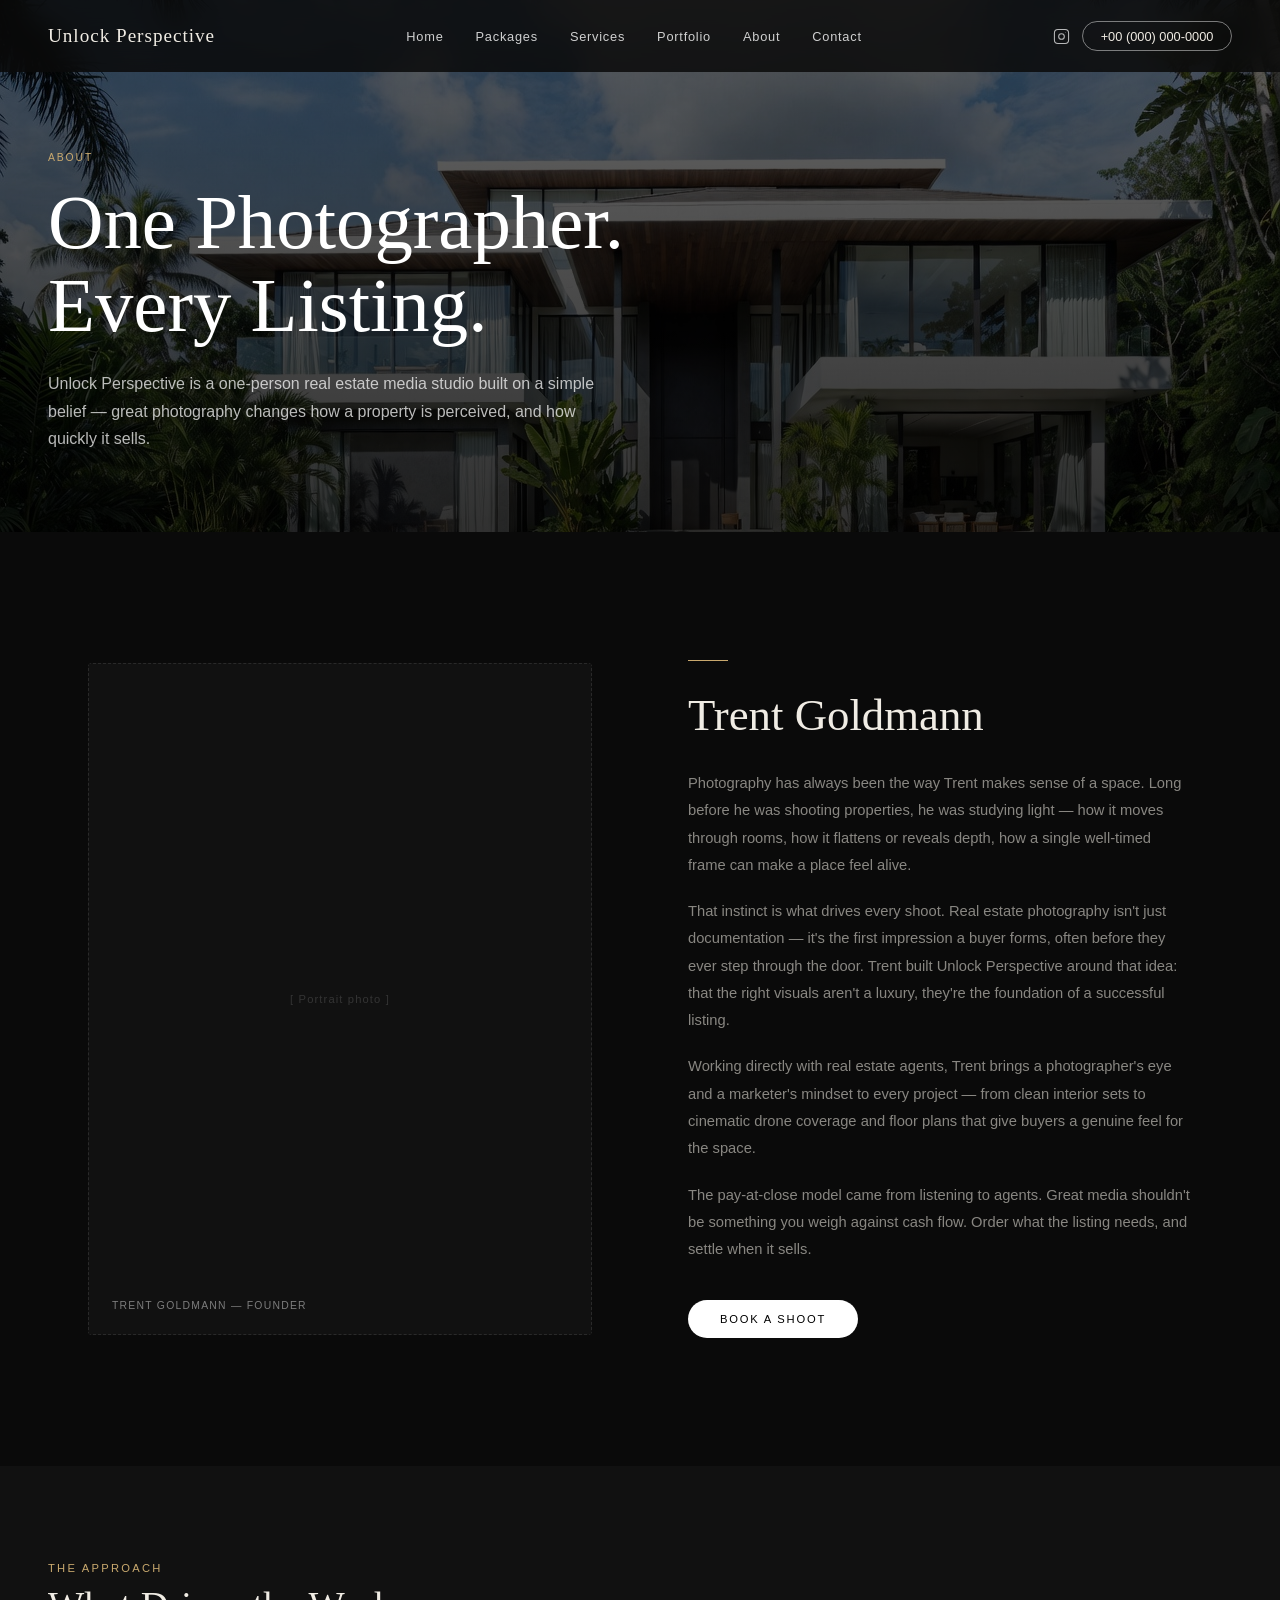
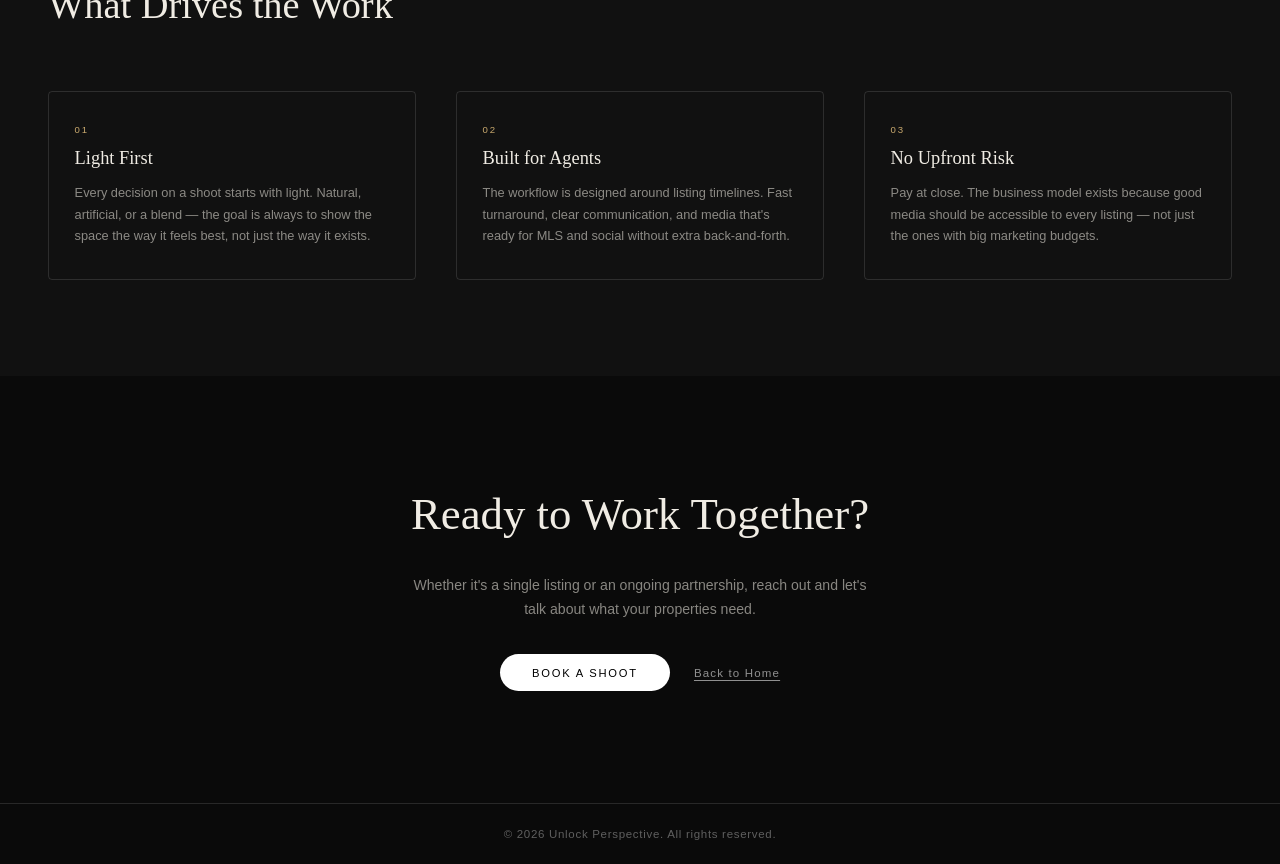
==== about.html @ 840040ac "added about page" ====
<!DOCTYPE html>
<html lang="en">
<head>
  <meta charset="UTF-8" />
  <meta name="viewport" content="width=device-width, initial-scale=1.0" />
  <title>About — Unlock Perspective</title>
  <link rel="stylesheet" href="styles.css" />
  <style>
    /* ── About-page specific styles ── */

    .about-hero {
      position: relative;
      width: 100%;
      min-height: 52vh;
      display: flex;
      align-items: flex-end;
      padding: calc(var(--nav-h) + 5rem) 3rem 5rem;
      overflow: hidden;
      background: var(--clr-bg);
    }

    .about-hero::after {
      content: "";
      position: absolute;
      inset: 0;
      background: linear-gradient(to bottom, rgba(0,0,0,0.25) 0%, rgba(0,0,0,0.65) 100%);
      z-index: 1;
    }

    .about-hero-bg {
      position: absolute;
      inset: 0;
      z-index: 0;
    }

    .about-hero-bg img {
      width: 100%;
      height: 100%;
      object-fit: cover;
      object-position: center 30%;
      filter: brightness(0.55);
    }

    .about-hero-content {
      position: relative;
      z-index: 2;
      max-width: 820px;
    }

    .about-tag {
      font-size: 0.65rem;
      letter-spacing: 0.18em;
      text-transform: uppercase;
      color: var(--clr-accent);
      margin-bottom: 1.2rem;
      display: block;
    }

    .about-hero-title {
      font-family: var(--font-serif);
      font-size: clamp(2.8rem, 6vw, 5.5rem);
      font-weight: 400;
      line-height: 1.08;
      color: #fff;
      margin-bottom: 1.4rem;
    }

    .about-hero-sub {
      font-size: 1rem;
      line-height: 1.7;
      color: rgba(255,255,255,0.72);
      max-width: 560px;
    }

    /* ── Bio section ── */
    .about-bio {
      display: grid;
      grid-template-columns: 1fr 1fr;
      gap: 6rem;
      align-items: center;
      max-width: 1200px;
      margin: 0 auto;
      padding: 8rem 3rem;
    }

    .about-photo-wrap {
      position: relative;
      aspect-ratio: 3 / 4;
      overflow: hidden;
      border-radius: 4px;
    }

    .about-photo-wrap img {
      width: 100%;
      height: 100%;
      object-fit: cover;
      object-position: center top;
    }

    .about-photo-placeholder {
      width: 100%;
      height: 100%;
      background: var(--clr-surface);
      border: 1px dashed rgba(255,255,255,0.1);
      display: grid;
      place-items: center;
      color: rgba(255,255,255,0.15);
      font-size: 0.7rem;
      letter-spacing: 0.1em;
    }

    .about-photo-caption {
      position: absolute;
      bottom: 1.5rem;
      left: 1.5rem;
      right: 1.5rem;
      font-size: 0.65rem;
      letter-spacing: 0.12em;
      text-transform: uppercase;
      color: rgba(255,255,255,0.45);
    }

    .about-text {
      display: flex;
      flex-direction: column;
      gap: 1.8rem;
    }

    .about-name {
      font-family: var(--font-serif);
      font-size: clamp(2rem, 3.5vw, 3rem);
      font-weight: 400;
      line-height: 1.15;
      color: var(--clr-text);
    }

    .about-body {
      font-size: 0.92rem;
      line-height: 1.85;
      color: var(--clr-muted);
    }

    .about-body p + p {
      margin-top: 1.2rem;
    }

    .about-divider {
      width: 40px;
      height: 1px;
      background: var(--clr-accent);
    }

    /* ── Values strip ── */
    .about-values {
      background: var(--clr-surface);
      padding: 6rem 3rem;
    }

    .about-values-inner {
      max-width: 1200px;
      margin: 0 auto;
    }

    .about-values-header {
      margin-bottom: 4rem;
    }

    .about-values-grid {
      display: grid;
      grid-template-columns: repeat(3, 1fr);
      gap: 2.5rem;
    }

    .value-card {
      display: flex;
      flex-direction: column;
      gap: 0.8rem;
      padding: 2rem 1.6rem;
      border: 1px solid var(--clr-border);
      border-radius: 4px;
      transition: transform 0.25s ease, box-shadow 0.25s ease;
    }

    .value-card:hover {
      transform: translateY(-6px);
      box-shadow: 0 16px 36px rgba(0,0,0,0.4);
    }

    .value-num {
      font-size: 0.6rem;
      letter-spacing: 0.2em;
      color: var(--clr-accent);
      text-transform: uppercase;
    }

    .value-title {
      font-family: var(--font-serif);
      font-size: 1.15rem;
      font-weight: 400;
      color: var(--clr-text);
    }

    .value-desc {
      font-size: 0.8rem;
      line-height: 1.7;
      color: var(--clr-muted);
    }

    /* ── CTA strip ── */
    .about-cta {
      padding: 7rem 3rem;
      text-align: center;
      display: flex;
      flex-direction: column;
      align-items: center;
      gap: 2rem;
      background: var(--clr-bg);
    }

    .about-cta-title {
      font-family: var(--font-serif);
      font-size: clamp(1.8rem, 3.5vw, 3rem);
      font-weight: 400;
      line-height: 1.2;
      max-width: 600px;
    }

    .about-cta-sub {
      font-size: 0.88rem;
      color: var(--clr-muted);
      max-width: 460px;
      line-height: 1.7;
    }

    /* ── Responsive ── */
    @media (max-width: 768px) {
      .about-bio {
        grid-template-columns: 1fr;
        gap: 3rem;
        padding: 5rem 1.5rem;
      }

      .about-photo-wrap {
        aspect-ratio: 4 / 3;
      }

      .about-values-grid {
        grid-template-columns: 1fr;
        gap: 1.2rem;
      }

      .about-hero {
        padding: calc(var(--nav-h) + 3rem) 1.5rem 3.5rem;
      }

      .about-cta {
        padding: 5rem 1.5rem;
      }

      .about-values {
        padding: 5rem 1.5rem;
      }
    }
  </style>
</head>
<body>

  <!-- ── NAV (same as index) ── -->
  <header class="nav" style="position: fixed; background: rgba(10,10,10,0.85); backdrop-filter: blur(12px);">
    <a href="index.html" class="nav-logo">Unlock Perspective</a>
    <nav class="nav-links">
      <a href="index.html">Home</a>
      <a href="index.html#packages">Packages</a>
      <a href="index.html#services">Services</a>
      <a href="index.html#work">Portfolio</a>
      <a href="about.html" class="active">About</a>
      <a href="index.html#contact">Contact</a>
    </nav>
    <div class="nav-right">
      <a href="https://www.instagram.com/unlockperspective/reels/?__d=11%2F" target="_blank" class="social-icon" aria-label="Instagram">
        <svg xmlns="http://www.w3.org/2000/svg" width="17" height="17" viewBox="0 0 24 24" fill="none" stroke="currentColor" stroke-width="1.5" stroke-linecap="round" stroke-linejoin="round">
          <rect x="2" y="2" width="20" height="20" rx="5" ry="5"/>
          <circle cx="12" cy="12" r="4"/>
          <circle cx="17.5" cy="6.5" r="0.5" fill="currentColor" stroke="none"/>
        </svg>
      </a>
      <a href="tel:+00000000000" class="nav-phone">+00 (000) 000-0000</a>
    </div>
    <button class="nav-burger" aria-label="Open menu" aria-expanded="false">
      <span></span><span></span><span></span>
    </button>
    <div class="nav-drawer">
      <a href="index.html"          class="drawer-link">Home</a>
      <a href="index.html#packages" class="drawer-link">Packages</a>
      <a href="index.html#services" class="drawer-link">Services</a>
      <a href="index.html#work"     class="drawer-link">Portfolio</a>
      <a href="about.html"          class="drawer-link">About</a>
      <div class="drawer-footer">
        <a href="https://www.instagram.com/unlockperspective/reels/?__d=11%2F" target="_blank" class="drawer-insta" aria-label="Instagram">
          <svg xmlns="http://www.w3.org/2000/svg" width="20" height="20" viewBox="0 0 24 24" fill="none" stroke="currentColor" stroke-width="1.5" stroke-linecap="round" stroke-linejoin="round">
            <rect x="2" y="2" width="20" height="20" rx="5" ry="5"/>
            <circle cx="12" cy="12" r="4"/>
            <circle cx="17.5" cy="6.5" r="0.5" fill="currentColor" stroke="none"/>
          </svg>
          Instagram
        </a>
        <a href="tel:+00000000000" class="drawer-phone">+00 (000) 000-0000</a>
      </div>
    </div>
  </header>


  <!-- ── HERO ── -->
  <section class="about-hero">
    <div class="about-hero-bg">
      <!-- Replace with a suitable background photo if available -->
      <img src="photos/hero/villa_front_page.jpg" alt="Unlock Perspective" />
    </div>
    <div class="about-hero-content">
      <span class="about-tag">About</span>
      <h1 class="about-hero-title">One Photographer.<br>Every Listing.</h1>
      <p class="about-hero-sub">Unlock Perspective is a one-person real estate media studio built on a simple belief — great photography changes how a property is perceived, and how quickly it sells.</p>
    </div>
  </section>


  <!-- ── BIO ── -->
  <section style="background: var(--clr-bg);">
    <div class="about-bio">

      <!-- Photo -->
      <div class="about-photo-wrap">
        <!-- Replace src with Trent's portrait photo -->
        <div class="about-photo-placeholder">[ Portrait photo ]</div>
        <span class="about-photo-caption">Trent Goldmann — Founder</span>
      </div>

      <!-- Text -->
      <div class="about-text">
        <div class="about-divider"></div>
        <h2 class="about-name">Trent Goldmann</h2>
        <div class="about-body">
          <p>Photography has always been the way Trent makes sense of a space. Long before he was shooting properties, he was studying light — how it moves through rooms, how it flattens or reveals depth, how a single well-timed frame can make a place feel alive.</p>
          <p>That instinct is what drives every shoot. Real estate photography isn't just documentation — it's the first impression a buyer forms, often before they ever step through the door. Trent built Unlock Perspective around that idea: that the right visuals aren't a luxury, they're the foundation of a successful listing.</p>
          <p>Working directly with real estate agents, Trent brings a photographer's eye and a marketer's mindset to every project — from clean interior sets to cinematic drone coverage and floor plans that give buyers a genuine feel for the space.</p>
          <p>The pay-at-close model came from listening to agents. Great media shouldn't be something you weigh against cash flow. Order what the listing needs, and settle when it sells.</p>
        </div>
        <a href="index.html#contact" class="final-cta-btn" style="align-self: flex-start; margin-top: 0.5rem;">Book a Shoot</a>
      </div>

    </div>
  </section>


  <!-- ── VALUES ── -->
  <section class="about-values">
    <div class="about-values-inner">
      <div class="about-values-header">
        <p class="section-tag">The Approach</p>
        <h2 class="section-title" style="text-align: left; margin: 0;">What Drives the Work</h2>
      </div>
      <div class="about-values-grid">

        <div class="value-card">
          <span class="value-num">01</span>
          <h3 class="value-title">Light First</h3>
          <p class="value-desc">Every decision on a shoot starts with light. Natural, artificial, or a blend — the goal is always to show the space the way it feels best, not just the way it exists.</p>
        </div>

        <div class="value-card">
          <span class="value-num">02</span>
          <h3 class="value-title">Built for Agents</h3>
          <p class="value-desc">The workflow is designed around listing timelines. Fast turnaround, clear communication, and media that's ready for MLS and social without extra back-and-forth.</p>
        </div>

        <div class="value-card">
          <span class="value-num">03</span>
          <h3 class="value-title">No Upfront Risk</h3>
          <p class="value-desc">Pay at close. The business model exists because good media should be accessible to every listing — not just the ones with big marketing budgets.</p>
        </div>

      </div>
    </div>
  </section>


  <!-- ── CTA ── -->
  <section class="about-cta">
    <h2 class="about-cta-title">Ready to Work Together?</h2>
    <p class="about-cta-sub">Whether it's a single listing or an ongoing partnership, reach out and let's talk about what your properties need.</p>
    <div class="final-cta-actions">
      <a href="index.html#contact" class="final-cta-btn">Book a Shoot</a>
      <a href="index.html" class="final-cta-secondary">Back to Home</a>
    </div>
  </section>


  <footer class="site-footer">
    <p>© 2026 Unlock Perspective. All rights reserved.</p>
  </footer>

  <script src="main.js"></script>

</body>
</html>
---- styles.css ----
/* ─────────────────────────────────────────────
   RESET & BASE
───────────────────────────────────────────── */
*, *::before, *::after {
  box-sizing: border-box;
  margin: 0;
  padding: 0;
}

:root {
  --clr-bg:        #0a0a0a;
  --clr-surface:   #111111;
  --clr-border:    rgba(255,255,255,0.12);
  --clr-text:      #f0ece4;
  --clr-muted:     rgba(240,236,228,0.55);
  --clr-accent:    #c9a96e;          /* warm gold */
  --font-serif:    "Georgia", "Times New Roman", serif;
  --font-sans:     "Helvetica Neue", Arial, sans-serif;
  --nav-h:         72px;
}

html { scroll-behavior: smooth; }

body {
  background: var(--clr-bg);
  color: var(--clr-text);
  font-family: var(--font-sans);
  overflow-x: hidden;
}

img {
  display: block;
  width: 100%;
  height: 100%;
  object-fit: cover;
}

a { color: inherit; text-decoration: none; }


/* ─────────────────────────────────────────────
   SHARED SECTION TYPOGRAPHY
───────────────────────────────────────────── */
.section-tag {
  font-size: 0.7rem;
  letter-spacing: 0.2em;
  text-transform: uppercase;
  color: var(--clr-accent);
  margin-bottom: 0.6rem;
}

.section-title {
  font-family: var(--font-serif);
  font-size: clamp(1.8rem, 3vw, 2.8rem);
  font-weight: 400;
  line-height: 1.15;
  margin-bottom: 0.75rem;
}

.section-sub {
  color: var(--clr-muted);
  font-size: 0.9rem;
  max-width: 480px;
}


/* ─────────────────────────────────────────────
   SECTION 1 · HERO
───────────────────────────────────────────── */
.hero {
  position: relative;
  width: 100%;
  height: 100svh;
  min-height: 760px;
  overflow: hidden;
  display: flex;
  flex-direction: column;
}

/* ── Nav ── */
.nav {
  position: absolute;
  top: 0; left: 0; right: 0;
  z-index: 10;
  height: var(--nav-h);
  display: flex;
  align-items: center;
  gap: 2rem;
  padding: 0 3rem;
  background: linear-gradient(to bottom, rgba(0,0,0,0.55) 0%, transparent 100%);
}

.nav-logo {
  font-family: var(--font-serif);
  font-size: 1.2rem;
  letter-spacing: 0.05em;
  color: var(--clr-text);
  flex-shrink: 0;
}

.nav-links {
  display: flex;
  gap: 2rem;
  flex: 1;
  justify-content: center;
}

.nav-links a {
  font-size: 0.8rem;
  letter-spacing: 0.06em;
  color: rgba(255,255,255,0.8);
  transition: color 0.2s;
}
.nav-links a:hover { color: #fff; }

.nav-right {
  display: flex;
  align-items: center;
  gap: 0.75rem;
}
.social-icon {
  color: rgba(255,255,255,0.7);
  display: flex;
  align-items: center;
  transition: color 0.2s;
}
.social-icon:hover { color: #fff; }

.nav-phone {
  font-size: 0.8rem;
  border: 1px solid rgba(255,255,255,0.45);
  border-radius: 20px;
  padding: 0.4rem 1.1rem;
  white-space: nowrap;
  transition: background 0.2s;
}
.nav-phone:hover { background: rgba(255,255,255,0.1); }

/* ── Hero BG ── */
.hero-bg {
  position: absolute;
  inset: 0;
  z-index: 0;
}

.hero-bg::after {
  content: "";
  position: absolute;
  inset: 0;
  background:
    radial-gradient(ellipse 70% 60% at 50% 40%, rgba(0,0,0,0.55) 0%, transparent 100%),
    linear-gradient(to right,  rgba(0,0,0,0.45) 0%, transparent 40%),
    linear-gradient(to left,   rgba(0,0,0,0.3)  0%, transparent 40%),
    linear-gradient(to bottom, rgba(0,0,0,0.45) 0%, transparent 35%),
    linear-gradient(to top,    rgba(0,0,0,0.4)  0%, transparent 30%);
}

.hero-bg-placeholder {
  position: absolute;
  inset: 0;
  display: grid;
  place-items: center;
  font-size: 1.1rem;
  letter-spacing: 0.1em;
  color: rgba(255,255,255,0.2);
  border: 2px dashed rgba(255,255,255,0.15);
  background: #1a1a1a;
}

/* ── Hero Content ── */
.hero-content {
  position: relative;
  z-index: 5;
  width: 100%;
  height: 100%;
  padding: calc(var(--nav-h) + 2rem) 3rem 2.5rem;
  display: grid;
  /* 3 cols: left | center | right */
  grid-template-columns: 1fr 2fr 1fr;
  grid-template-rows: auto 1fr auto auto auto;
  grid-template-areas:
    "label-tl  .        .        "
    "headline  wordmark .        "
    ".         stats    .        "
    ".         cta      .        "
    "label-bl  .        label-br ";
  align-items: start;
  row-gap: 2rem;
}

.hero-label {
  font-size: 0.65rem;
  letter-spacing: 0.15em;
  text-transform: uppercase;
  color: rgba(255,255,255,0.45);
}
.hero-label--tl { grid-area: label-tl; align-self: start; }
.hero-label--bl { grid-area: label-bl; align-self: end; }
.hero-label--br { grid-area: label-br; align-self: end; justify-self: end; }

.hero-headline {
  grid-area: headline;
  align-self: center;
}
.hero-sub {
  font-family: var(--font-sans);
  font-size: clamp(0.9rem, 1.4vw, 1.15rem);
  font-weight: 400;
  line-height: 1.6;
  color: rgba(255,255,255,0.85);
  text-transform: uppercase;
  letter-spacing: 0.06em;
}

.hero-wordmark {
  grid-area: wordmark;
  align-self: center;
  text-align: center;
  padding: 0 1.5rem;
  max-width: 820px;
  margin: 0 auto;
  width: 100%;
}

.hero-micro {
  display: block;
  font-size: 0.65rem;
  letter-spacing: 0.2em;
  text-transform: uppercase;
  color: rgba(255,255,255,0.5);
  margin-bottom: 0.9rem;
}

.hero-headline-main {
  font-family: var(--font-serif);
  font-size: clamp(2rem, 4.5vw, 3.8rem);
  font-weight: 400;
  letter-spacing: -0.01em;
  line-height: 1.1;
  color: #fff;
  margin-bottom: 1rem;
}

.hero-headline-sub {
  font-size: clamp(0.78rem, 1.2vw, 0.95rem);
  line-height: 1.7;
  color: rgba(255,255,255,0.72);
  max-width: 620px;
  margin: 0 auto;
}

.hero-stats {
  grid-area: stats;
  display: flex;
  flex-direction: row;
  gap: 1rem;
  justify-content: center;
  margin-top: 3rem;
}

.hero-stat {
  background: rgba(255, 255, 255, 0.35);
  backdrop-filter: blur(24px);
  -webkit-backdrop-filter: blur(24px);
  border: 1px solid rgba(255, 255, 255, 0.28);
  border-radius: 14px;
  padding: 1.4rem 1.8rem;
  text-align: center;
  min-width: 148px;
  transition: background 0.25s ease, border-color 0.25s ease;
}
.hero-stat:hover {
  background: rgba(0,0,0,0.75);
  border-color: rgba(255,255,255,0.6);
}

.stat-num {
  display: block;
  font-family: var(--font-serif);
  font-size: clamp(1rem, 1.8vw, 1.25rem);
  font-weight: 400;
  color: #fff;
  margin-bottom: 0.4rem;
}
.stat-desc {
  display: block;
  font-size: 0.68rem;
  line-height: 1.5;
  color: rgba(255,255,255,0.92);
  max-width: 140px;
  margin: 0 auto;
}

.hero-cta-group {
  grid-area: cta;
  justify-self: center;
  align-self: end;
  display: flex;
  flex-direction: column;
  align-items: center;
  gap: 0.75rem;
}

.hero-cta-secondary {
  font-size: 0.72rem;
  letter-spacing: 0.1em;
  color: rgba(255,255,255,0.6);
  text-decoration: underline;
  text-underline-offset: 3px;
  transition: color 0.2s;
}
.hero-cta-secondary:hover { color: #fff; }

.hero-cta {
  justify-self: center;
  align-self: end;
  display: flex;
  align-items: center;
  gap: 0.75rem;
  border: 1px solid rgba(255,255,255,0.6);
  border-radius: 40px;
  padding: 0.7rem 0.5rem 0.7rem 1.8rem;
  font-size: 0.7rem;
  letter-spacing: 0.18em;
  text-transform: uppercase;
  color: #fff;
  background: rgba(255,255,255,0.35);
  backdrop-filter: blur(24px);
  -webkit-backdrop-filter: blur(24px);
  transition: background 0.25s, border-color 0.25s;
}
.hero-cta:hover { background: rgba(0,0,0,0.75); border-color: #fff; color: #fff; }
.cta-arrow {
  display: grid;
  place-items: center;
  width: 30px; height: 30px;
  border-radius: 50%;
  background: #fff;
  color: #000;
  font-size: 1rem;
}


/* ─────────────────────────────────────────────
   SECTION 2 · PROPERTIES GRID
───────────────────────────────────────────── */
.properties {
  padding: 6rem 3rem;
  background: var(--clr-bg);
}

.properties-header {
  text-align: center;
  margin-bottom: 3.5rem;
}

/* ── Service Cards (2×2 horizontal) ── */
.svc-grid {
  display: grid;
  grid-template-columns: repeat(2, 1fr);
  gap: 1.5rem;
  max-width: 1200px;
  margin: 0 auto;
}

.svc-card {
  position: relative;
  border-radius: 4px;
  overflow: hidden;
  min-height: 280px;
  cursor: default;
}

.svc-card-img {
  position: absolute;
  inset: 0;
  background-color: #1c1c1c;
  background-size: auto 160%;
  background-position: center 50%;
  background-repeat: no-repeat;
}

/* Gradient overlay — always present, darkens more on hover */
.svc-overlay {
  position: absolute;
  inset: 0;
  display: flex;
  flex-direction: column;
  justify-content: flex-end;
  padding: 1.8rem 2rem;
  background: linear-gradient(to top, rgba(0,0,0,0.78) 0%, rgba(0,0,0,0.15) 60%, transparent 100%);
  transition: background 0.3s ease;
}
.svc-card:hover .svc-overlay {
  background: linear-gradient(to top, rgba(0,0,0,0.88) 0%, rgba(0,0,0,0.55) 100%);
}

/* Default short text */
.svc-default {
  display: flex;
  flex-direction: column;
  gap: 0.35rem;
  opacity: 1;
  transform: translateY(0);
  transition: opacity 0.25s ease, transform 0.25s ease;
}
.svc-card:hover .svc-default {
  opacity: 0;
  transform: translateY(6px);
  pointer-events: none;
}

/* Expanded text on hover */
.svc-expanded {
  position: absolute;
  bottom: 1.8rem;
  left: 2rem;
  right: 2rem;
  display: flex;
  flex-direction: column;
  gap: 0.55rem;
  opacity: 0;
  transform: translateY(8px);
  transition: opacity 0.25s ease, transform 0.25s ease;
}
.svc-card:hover .svc-expanded {
  opacity: 1;
  transform: translateY(0);
}

.svc-title {
  font-family: var(--font-serif);
  font-size: 1.2rem;
  font-weight: 400;
  line-height: 1.2;
  color: #fff;
}

.svc-short {
  font-size: 0.75rem;
  color: rgba(255,255,255,0.6);
  line-height: 1.5;
}

.svc-sub {
  font-size: 0.74rem;
  line-height: 1.65;
  color: rgba(255,255,255,0.78);
}

.svc-link {
  font-size: 0.65rem;
  letter-spacing: 0.12em;
  text-transform: uppercase;
  color: rgba(255,255,255,0.65);
  transition: color 0.2s;
}
.svc-link:hover { color: #fff; }


/* ─────────────────────────────────────────────
   SECTION 3 · SPLIT-VIEW FLIP PANELS
   One photo split across 4 flush vertical panels.

   HOW TO ADD REAL PHOTOS:
   On .flip-front::before set:
     background-image: url('assets/split-front.jpg');
   On .flip-back::before set:
     background-image: url('assets/split-back.jpg');
   background-size: 400% 100% is already set so each
   panel automatically shows its correct 1/4 slice.
───────────────────────────────────────────── */
.splitview {
  background: var(--clr-bg);
  padding: 0 3rem;
}

/* 4 panels constrained to same width as services grid */
.splitview-strip {
  display: grid;
  grid-template-columns: repeat(4, 1fr);
  height: 560px;
  max-width: 1200px;
  width: 100%;
  margin: 0 auto;
  border-radius: 4px;
  overflow: hidden;
}

/* ── Swap Panel ── */
.flip-card {
  position: relative;
  /* thin vertical divider between panels */
  border-right: 1px solid rgba(255,255,255,0.12);
  overflow: hidden;
}
.flip-card:last-child { border-right: none; }

.flip-inner {
  position: relative;
  width: 100%;
  height: 100%;
}

.flip-front,
.flip-back {
  position: absolute;
  inset: 0;
  overflow: hidden;
  transition: opacity 0.25s ease;
}

.flip-back { opacity: 0; }

.flip-card:hover .flip-front { opacity: 0; }
.flip-card:hover .flip-back  { opacity: 1; }

/* Shared background-image base for the split effect */
.flip-front::before,
.flip-back::before {
  content: "";
  position: absolute;
  inset: 0;
  background-size: 400% 100%;   /* show 1/4 of the wide image */
  background-repeat: no-repeat;
  background-image: url('photos/split_view/villa3.png');
}

/* Each front panel reveals its correct horizontal slice of villa3.jpg */
.flip-card[data-panel="1"] .flip-front::before { background-position: 0%      center; }
.flip-card[data-panel="2"] .flip-front::before { background-position: 33.33%  center; }
.flip-card[data-panel="3"] .flip-front::before { background-position: 66.66%  center; }
.flip-card[data-panel="4"] .flip-front::before { background-position: 100%    center; }

/* Each back panel shows its own individual photo */
.flip-card[data-panel="1"] .flip-back::before { background-image: url('photos/split_view/panel_photos/panel_1.jpg'); background-size: cover; background-position: center; }
.flip-card[data-panel="2"] .flip-back::before { background-image: url('photos/split_view/panel_photos/panel_2.png'); background-size: cover; background-position: center; }
.flip-card[data-panel="3"] .flip-back::before { background-image: url('photos/split_view/panel_photos/panel_3.png'); background-size: cover; background-position: center; }
.flip-card[data-panel="4"] .flip-back::before { background-image: url('photos/split_view/panel_photos/panel_4.jpg'); background-size: cover; background-position: center; }

/* Mobile-only photo inside flip-back — hidden on desktop */
.flip-mobile-img {
  display: none;
}

/* Placeholder shown until real image is added */
.flip-placeholder {
  position: absolute;
  inset: 0;
  display: grid;
  place-items: center;
  font-size: 0.75rem;
  letter-spacing: 0.08em;
  color: rgba(255,255,255,0.18);
  background: #181818;
  border-right: 1px dashed rgba(255,255,255,0.08);
}
.flip-placeholder--back { background: #1f1a14; }

/* Text label pinned to the bottom of each panel */
.flip-label {
  position: absolute;
  bottom: 0; left: 0; right: 0;
  padding: 2.5rem 1.4rem 1.6rem;
  background: linear-gradient(to top, rgba(0,0,0,0.82) 0%, transparent 100%);
  z-index: 2;
}
.flip-label h3 {
  font-family: var(--font-serif);
  font-size: 1rem;
  font-weight: 400;
  margin-bottom: 0.35rem;
  letter-spacing: 0.03em;
}
.flip-label p {
  font-size: 0.72rem;
  line-height: 1.55;
  color: rgba(255,255,255,0.6);
}

.flip-label--back p { margin-bottom: 1rem; }

.flip-cta {
  display: inline-block;
  font-size: 0.65rem;
  letter-spacing: 0.14em;
  text-transform: uppercase;
  border: 1px solid rgba(255,255,255,0.55);
  border-radius: 20px;
  padding: 0.4rem 1.1rem;
  transition: background 0.2s;
}
.flip-cta:hover { background: rgba(255,255,255,0.12); }


/* ─────────────────────────────────────────────
   SECTION 4 · TEAM
───────────────────────────────────────────── */
.team {
  display: none;
  position: relative;
  padding: 7rem 3rem;
  background: var(--clr-bg);
  overflow: hidden;
}

.team-bg {
  position: absolute;
  inset: 0;
  z-index: 0;
  opacity: 0.25;
}
.team-bg-placeholder {
  position: absolute;
  inset: 0;
  display: grid;
  place-items: center;
  font-size: 0.9rem;
  letter-spacing: 0.1em;
  color: rgba(255,255,255,0.15);
  background: #111;
  border: 2px dashed rgba(255,255,255,0.08);
}

.team-content {
  position: relative;
  z-index: 5;
  max-width: 1100px;
  margin: 0 auto;
  display: flex;
  align-items: center;
  gap: 4rem;
}

.team-members {
  display: flex;
  gap: 1.5rem;
  flex: 1;
}

.team-card {
  display: flex;
  flex-direction: column;
  gap: 0.6rem;
}

.team-photo {
  position: relative;
  width: 180px;
  height: 220px;
  border-radius: 4px;
  overflow: hidden;
  background: #1c1c1c;
}
.team-photo-placeholder {
  position: absolute;
  inset: 0;
  display: grid;
  place-items: center;
  font-size: 0.7rem;
  letter-spacing: 0.08em;
  color: rgba(255,255,255,0.18);
  border: 1px dashed rgba(255,255,255,0.12);
}

.team-name {
  font-family: var(--font-serif);
  font-size: 0.95rem;
  font-weight: 400;
}
.team-role {
  font-size: 0.72rem;
  color: var(--clr-muted);
  letter-spacing: 0.05em;
}

.team-text {
  flex: 0 0 300px;
}

.team-title {
  font-family: var(--font-serif);
  font-size: clamp(1.6rem, 2.5vw, 2.2rem);
  font-weight: 400;
  line-height: 1.2;
  margin-bottom: 1rem;
}
.team-desc {
  font-size: 0.85rem;
  line-height: 1.7;
  color: var(--clr-muted);
  margin-bottom: 1.5rem;
}
.team-cta {
  display: inline-block;
  font-size: 0.75rem;
  letter-spacing: 0.12em;
  text-transform: uppercase;
  border: 1px solid rgba(255,255,255,0.5);
  border-radius: 20px;
  padding: 0.55rem 1.5rem;
  transition: background 0.2s, border-color 0.2s;
}
.team-cta:hover { background: rgba(255,255,255,0.08); border-color: #fff; }


/* ─────────────────────────────────────────────
   SECTION 5 · WHY AGENTS CHOOSE US
───────────────────────────────────────────── */
.why-us {
  display: none;
}

.why-grid {
  display: grid;
  grid-template-columns: repeat(4, 1fr);
  gap: 2rem;
  max-width: 1200px;
  margin: 0 auto;
}

.why-card {
  display: flex;
  flex-direction: column;
  gap: 0.8rem;
  padding: 2rem 1.6rem;
  border: 1px solid var(--clr-border);
  border-radius: 4px;
  transition: transform 0.25s ease, box-shadow 0.25s ease;
}
.why-card:hover {
  transform: translateY(-6px);
  box-shadow: 0 16px 36px rgba(0,0,0,0.4);
}

.why-num {
  font-family: var(--font-serif);
  font-size: 2rem;
  font-weight: 400;
  color: rgba(255,255,255,0.12);
  line-height: 1;
}

.why-title {
  font-family: var(--font-serif);
  font-size: 1.1rem;
  font-weight: 400;
}

.why-desc {
  font-size: 0.78rem;
  line-height: 1.7;
  color: rgba(255,255,255,0.6);
}


/* ─────────────────────────────────────────────
   SECTION 6 · FINAL CTA
───────────────────────────────────────────── */
.final-cta {
  padding: 8rem 3rem;
  background: var(--clr-bg);
  text-align: center;
  display: flex;
  flex-direction: column;
  align-items: center;
  gap: 1.2rem;
}

.final-cta-title {
  font-family: var(--font-serif);
  font-size: clamp(1.8rem, 3.5vw, 3rem);
  font-weight: 400;
  max-width: 680px;
  line-height: 1.2;
}

.final-cta-sub {
  font-size: 0.88rem;
  line-height: 1.7;
  color: rgba(255,255,255,0.6);
  max-width: 520px;
  margin-bottom: 0.8rem;
}

.final-cta-actions {
  display: flex;
  align-items: center;
  gap: 1.5rem;
  flex-wrap: wrap;
  justify-content: center;
}

.final-cta-btn {
  font-size: 0.7rem;
  letter-spacing: 0.16em;
  text-transform: uppercase;
  background: #fff;
  color: #000;
  border-radius: 30px;
  padding: 0.8rem 2rem;
  transition: background 0.2s, color 0.2s;
}
.final-cta-btn:hover { background: rgba(255,255,255,0.85); }

.final-cta-secondary {
  font-size: 0.72rem;
  letter-spacing: 0.1em;
  color: rgba(255,255,255,0.55);
  text-decoration: underline;
  text-underline-offset: 3px;
  transition: color 0.2s;
}
.final-cta-secondary:hover { color: #fff; }


/* ─────────────────────────────────────────────
   HAMBURGER + MOBILE DRAWER
───────────────────────────────────────────── */
.nav-burger {
  display: none;
  flex-direction: column;
  justify-content: center;
  gap: 5px;
  background: none;
  border: none;
  cursor: pointer;
  padding: 4px;
  z-index: 101;
}
.nav-burger span {
  display: block;
  width: 22px;
  height: 1.5px;
  background: #fff;
  transition: transform 0.25s ease, opacity 0.25s ease;
}
/* X state */
.nav-burger.is-open span:nth-child(1) { transform: translateY(6.5px) rotate(45deg); }
.nav-burger.is-open span:nth-child(2) { opacity: 0; }
.nav-burger.is-open span:nth-child(3) { transform: translateY(-6.5px) rotate(-45deg); }

.nav-drawer {
  display: none;
  position: fixed;
  inset: 0;
  background: rgba(10,10,10,0.97);
  backdrop-filter: blur(12px);
  z-index: 100;
  flex-direction: column;
  justify-content: center;
  align-items: flex-start;
  padding: 4rem 2.5rem 3rem;
  gap: 0.2rem;
}
.nav-drawer.is-open { display: flex; }

.drawer-link {
  font-family: var(--font-serif);
  font-size: clamp(2rem, 6vw, 3rem);
  font-weight: 400;
  color: rgba(255,255,255,0.85);
  line-height: 1.4;
  transition: color 0.2s;
}
.drawer-link:hover { color: #fff; }

.drawer-footer {
  margin-top: 3rem;
  display: flex;
  flex-direction: column;
  gap: 1rem;
}

.drawer-insta {
  display: flex;
  align-items: center;
  gap: 0.6rem;
  font-size: 0.8rem;
  letter-spacing: 0.08em;
  color: rgba(255,255,255,0.5);
  transition: color 0.2s;
}
.drawer-insta:hover { color: #fff; }

.drawer-phone {
  font-size: 0.8rem;
  letter-spacing: 0.06em;
  color: rgba(255,255,255,0.5);
  transition: color 0.2s;
}
.drawer-phone:hover { color: #fff; }


/* ─────────────────────────────────────────────
   RESPONSIVE — basic
───────────────────────────────────────────── */
.site-footer {
  padding: 1.5rem 3rem;
  background: var(--clr-bg);
  border-top: 1px solid var(--clr-border);
  text-align: center;
  font-size: 0.72rem;
  letter-spacing: 0.06em;
  color: rgba(255,255,255,0.35);
}

@media (max-width: 900px) {
  .nav-links { display: none; }
  .nav-right  { display: none; }
  .nav-burger { display: flex; margin-left: auto; }

  .hero-content {
    grid-template-columns: 1fr;
    grid-template-rows: auto auto auto auto;
    grid-template-areas:
      "label-tl"
      "headline"
      "wordmark"
      "stats"
      "cta"
      "label-bl";
    padding-left: 1.5rem;
    padding-right: 1.5rem;
  }
  .hero-label--br { display: none; }
  .hero-stats { flex-wrap: wrap; }
  .hero-stat { min-width: 120px; padding: 1rem 1.2rem; }

  .properties { padding: 4rem 1.5rem; }
  .svc-grid { grid-template-columns: 1fr; }
  .svc-card, .svc-card--reverse { flex-direction: column; }
  .svc-card-img { flex: 0 0 200px; }

  /* tap anywhere on card to reveal details */
  .svc-card.is-active .svc-overlay { background: linear-gradient(to top, rgba(0,0,0,0.88) 0%, rgba(0,0,0,0.55) 100%); }
  .svc-card.is-active .svc-default { opacity: 0; transform: translateY(6px); pointer-events: none; }
  .svc-card.is-active .svc-expanded { opacity: 1; transform: translateY(0); }


  .splitview-strip {
    grid-template-columns: 1fr;
    height: auto;
  }
  /* hide photo backgrounds */
  .flip-front::before,
  .flip-back::before { display: none; }

  /* show inline photo below the text */
  .flip-mobile-img {
    display: block;
    width: 100%;
    height: 220px;
    object-fit: cover;
    order: 1;
  }
  .flip-label--back { order: 0; }
  /* hide the front face entirely */
  .flip-front { display: none; }
  /* make back face always visible, no transform */
  .flip-card {
    height: auto;
    border-right: none;
    border-bottom: 1px solid rgba(255,255,255,0.12);
  }
  .flip-inner { transform: none !important; }
  .flip-back {
    position: relative;
    opacity: 1;
    transform: none;
    background: var(--clr-surface);
  }
  .flip-label--back {
    position: relative;
    padding: 2rem 1.5rem;
    background: none;
  }
  .flip-label--back h3 {
    font-size: 1.1rem;
    margin-bottom: 0.5rem;
  }
  .flip-label--back p {
    font-size: 0.78rem;
    line-height: 1.65;
    color: rgba(255,255,255,0.7);
    margin-bottom: 1rem;
  }

  .team { padding: 5rem 1.5rem; }
  .team-content { flex-direction: column; gap: 2.5rem; }
  .team-members { flex-wrap: wrap; justify-content: center; }
  .team-text { flex: unset; text-align: center; }
}
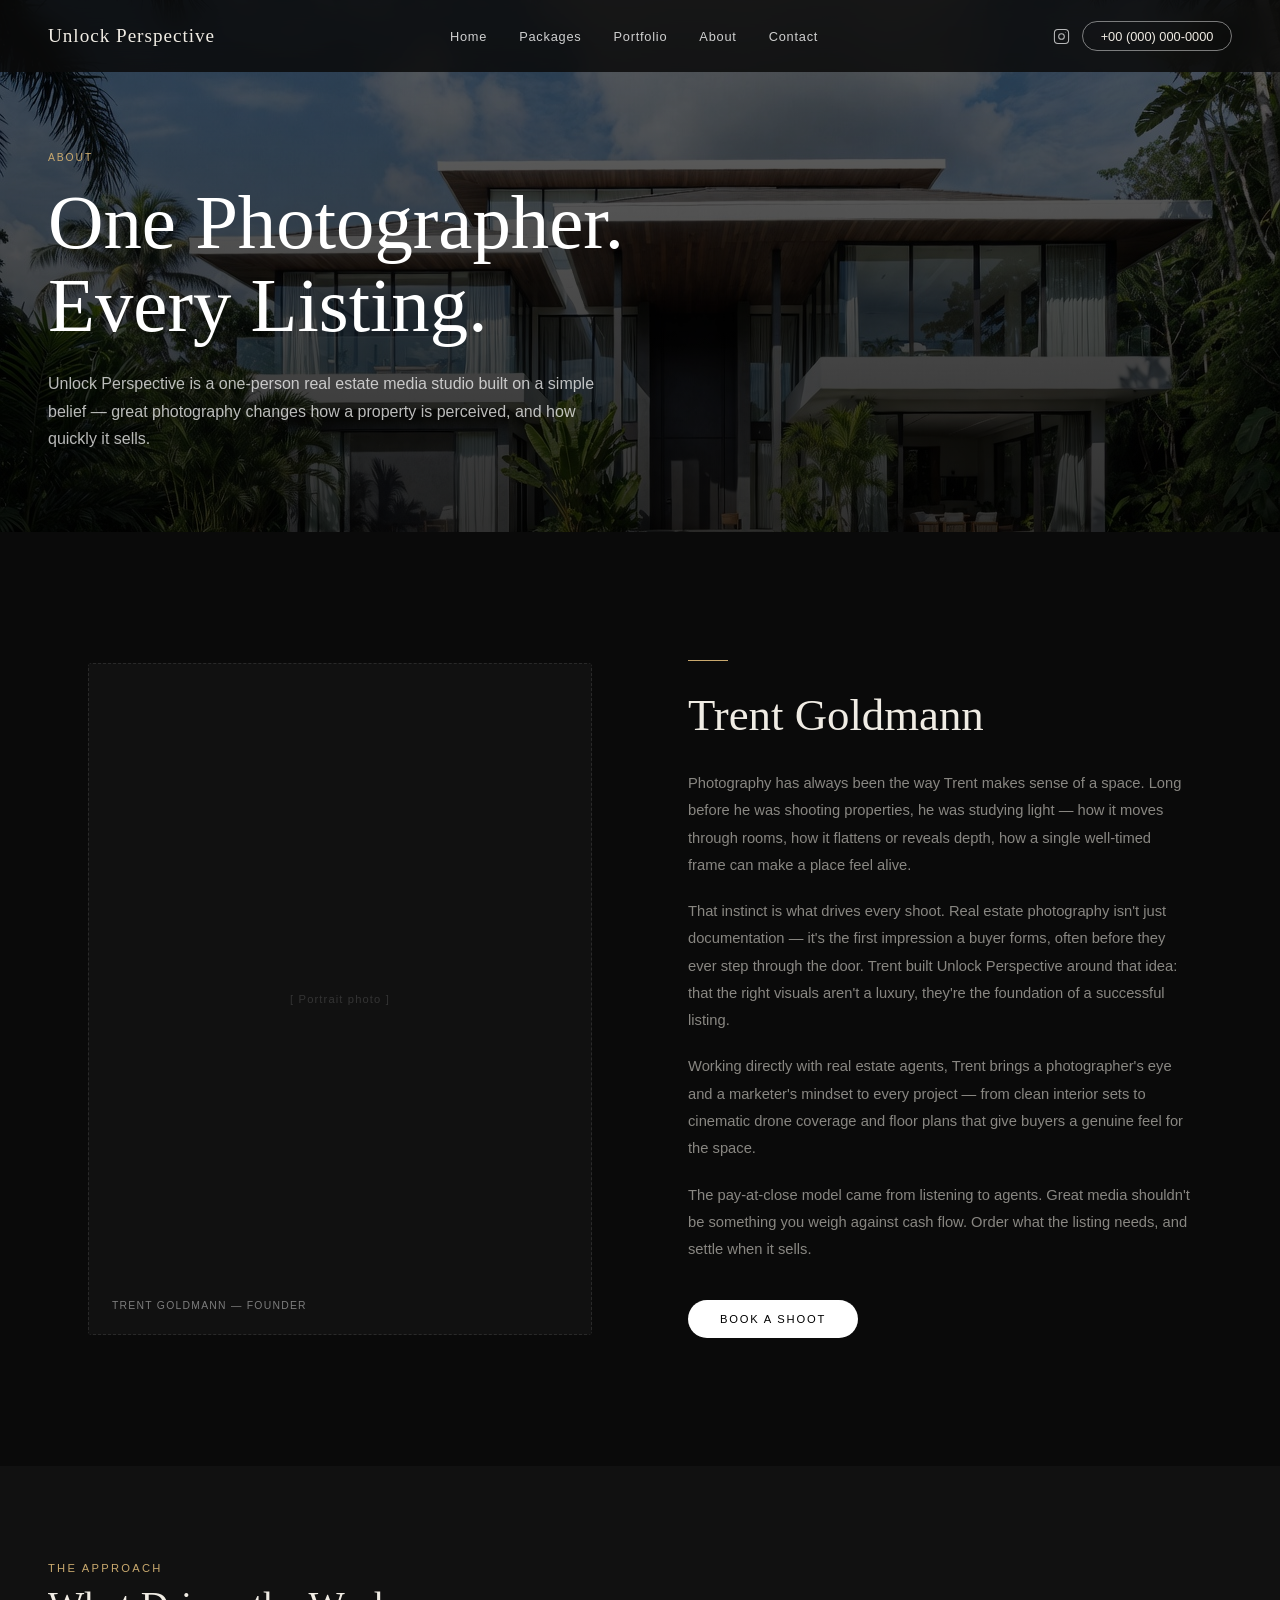
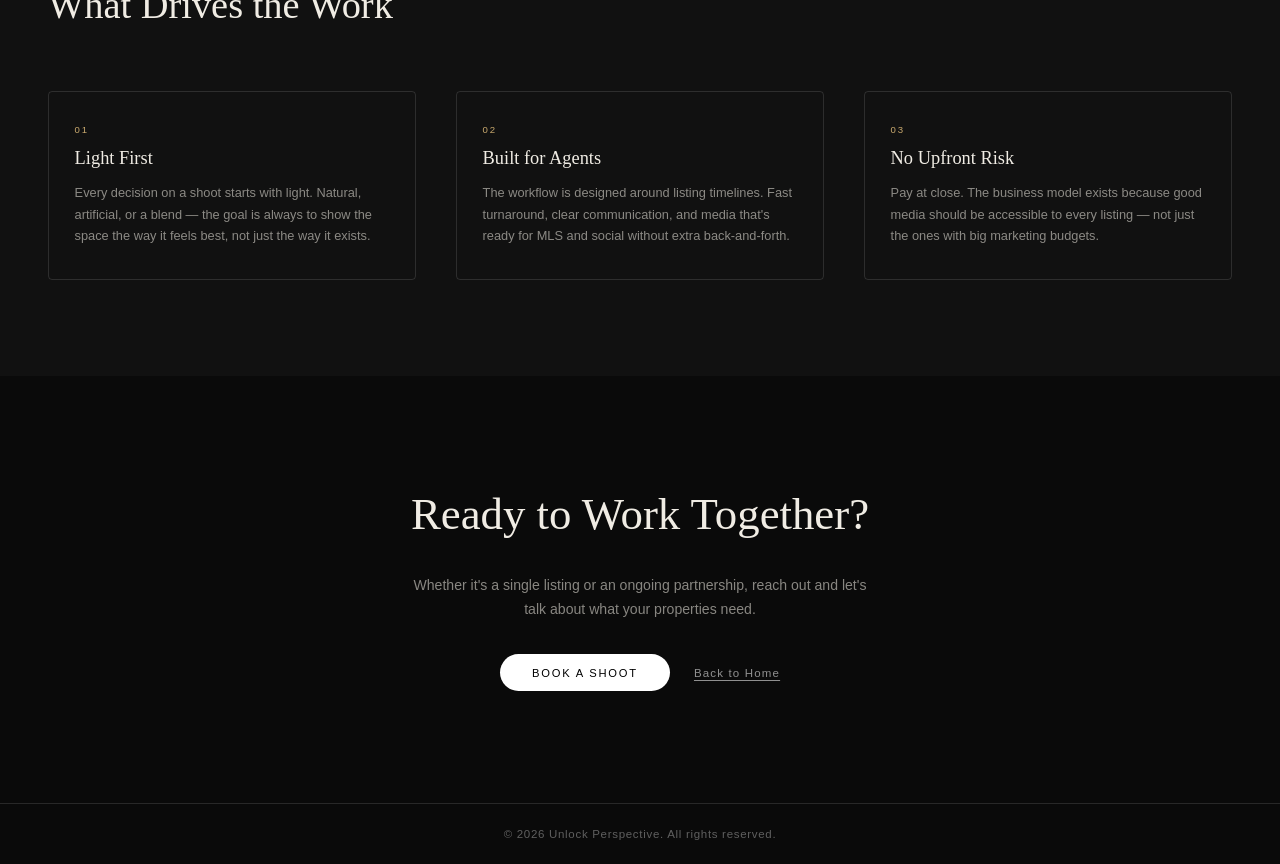
==== commit e023ce7e: "added portfolio page" ====
--- a/about.html
+++ b/about.html
@@ -234,31 +234,89 @@
 
     /* ── Responsive ── */
     @media (max-width: 768px) {
+      .about-hero {
+        padding: calc(var(--nav-h) + 2rem) 1.5rem 3rem;
+        min-height: 40vh;
+      }
+
+      .about-hero-title {
+        font-size: clamp(2rem, 8vw, 2.8rem);
+        margin-bottom: 1rem;
+      }
+
+      .about-hero-sub {
+        font-size: 0.85rem;
+        line-height: 1.65;
+      }
+
       .about-bio {
         grid-template-columns: 1fr;
-        gap: 3rem;
-        padding: 5rem 1.5rem;
+        gap: 2rem;
+        padding: 3.5rem 1.5rem;
       }
 
       .about-photo-wrap {
         aspect-ratio: 4 / 3;
       }
 
+      .about-name {
+        font-size: 1.8rem;
+      }
+
+      .about-body {
+        font-size: 0.86rem;
+      }
+
+      .about-text a.final-cta-btn {
+        align-self: stretch;
+        text-align: center;
+      }
+
+      .about-values {
+        padding: 3.5rem 1.5rem;
+      }
+
+      .about-values-header {
+        margin-bottom: 2rem;
+      }
+
+      .about-values-header .section-title {
+        font-size: 1.6rem !important;
+      }
+
       .about-values-grid {
         grid-template-columns: 1fr;
-        gap: 1.2rem;
-      }
-
-      .about-hero {
-        padding: calc(var(--nav-h) + 3rem) 1.5rem 3.5rem;
+        gap: 1rem;
+      }
+
+      .value-card {
+        padding: 1.4rem 1.2rem;
       }
 
       .about-cta {
-        padding: 5rem 1.5rem;
-      }
-
-      .about-values {
-        padding: 5rem 1.5rem;
+        padding: 3.5rem 1.5rem;
+        gap: 1.4rem;
+      }
+
+      .about-cta-title {
+        font-size: 1.6rem;
+      }
+
+      .about-cta-sub {
+        font-size: 0.82rem;
+      }
+
+      .final-cta-actions {
+        flex-direction: column;
+        align-items: stretch;
+        width: 100%;
+        max-width: 320px;
+        gap: 0.8rem;
+      }
+
+      .final-cta-btn,
+      .final-cta-secondary {
+        text-align: center;
       }
     }
   </style>
@@ -271,8 +329,7 @@
     <nav class="nav-links">
       <a href="index.html">Home</a>
       <a href="index.html#packages">Packages</a>
-      <a href="index.html#services">Services</a>
-      <a href="index.html#work">Portfolio</a>
+      <a href="portfolio.html">Portfolio</a>
       <a href="about.html" class="active">About</a>
       <a href="index.html#contact">Contact</a>
     </nav>
@@ -292,8 +349,7 @@
     <div class="nav-drawer">
       <a href="index.html"          class="drawer-link">Home</a>
       <a href="index.html#packages" class="drawer-link">Packages</a>
-      <a href="index.html#services" class="drawer-link">Services</a>
-      <a href="index.html#work"     class="drawer-link">Portfolio</a>
+      <a href="portfolio.html"      class="drawer-link">Portfolio</a>
       <a href="about.html"          class="drawer-link">About</a>
       <div class="drawer-footer">
         <a href="https://www.instagram.com/unlockperspective/reels/?__d=11%2F" target="_blank" class="drawer-insta" aria-label="Instagram">
--- a/styles.css
+++ b/styles.css
@@ -20,6 +20,20 @@
 }
 
 html { scroll-behavior: smooth; }
+
+/* ── Page transition fade ── */
+@keyframes pageFadeIn {
+  from { opacity: 0; }
+  to   { opacity: 1; }
+}
+body {
+  animation: pageFadeIn 0.18s ease forwards;
+}
+body.is-leaving {
+  opacity: 0;
+  transition: opacity 0.18s ease;
+  animation: none;
+}
 
 body {
   background: var(--clr-bg);
